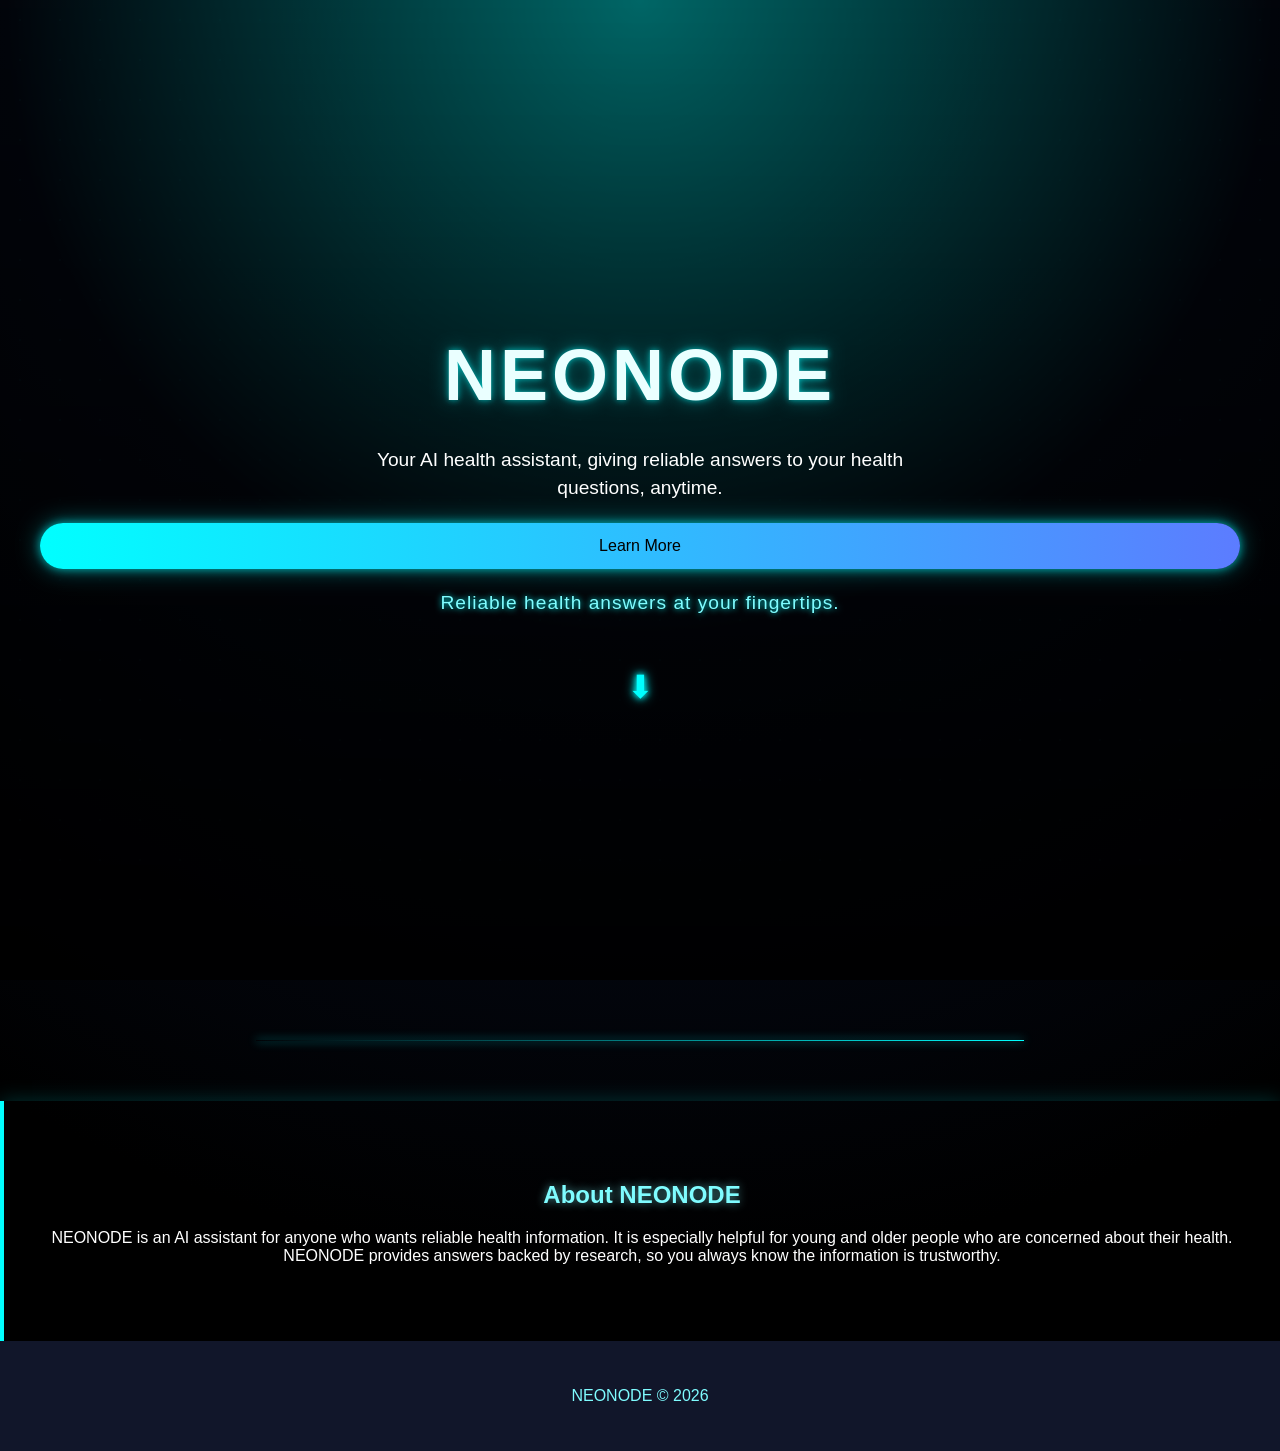
==== index.html @ 9d9a85e0 "first commit" ====
<!DOCTYPE html>
<html lang="en">
<head>
    <meta charset="UTF-8">
    <meta name="viewport" content="width=device-width, initial-scale=1.0">
    <title>NEONODE</title>
    <link rel="stylesheet" href="style.css">
</head>
<body>

    <section class="hero">
        <h1>NEONODE</h1>
        <p>Your AI health assistant, giving reliable answers to your health questions, anytime.</p>
        <button>Learn More</button>
        <p class="hero-subtext">Reliable health answers at your fingertips.</p>

        <div class="scroll-indicator">⬇</div>

       
        
    </section>

    <div class="divider"></div>

    <section class="content">
        <h2>About NEONODE</h2>
        <p>
            NEONODE is an AI assistant for anyone who wants reliable health information. 
            It is especially helpful for young and older people who are concerned about their health. 
            NEONODE provides answers backed by research, so you always know the information is trustworthy.
        </p>
    </section>

    <footer>
        <p>NEONODE © 2026</p>
    </footer>

</body>
</html>
---- style.css ----
body {
    background: radial-gradient(circle at top, #0ff, #050b1a 40%, #000 80%);
    color: white;
    font-family: Arial, sans-serif;
    text-align: center;
    margin: 0;
    position: relative;
    overflow-x: hidden;
}

.hero {
    min-height: 100vh;
    display: flex;
    flex-direction: column;
    justify-content: center;
    gap: 20px;
    padding: 40px;
    background: linear-gradient(to bottom, rgba(0,0,0,0.6), rgba(0,0,0,0.85));
    position: relative;
}

.hero h1 {
    font-size: 4.5rem;
    letter-spacing: 4px;
    color: #eaffff;
    text-shadow: 0 0 6px rgba(0, 255, 255, 0.6), 0 0 18px rgba(0, 255, 255, 0.35);
    margin-bottom: 10px;
}

.hero p {
    font-size: 1.2rem;
    max-width: 600px;
    margin: 0 auto;
    line-height: 1.5;
    z-index: 2;
}

.hero-subtext {
    color: #7ffcff;
    text-shadow: 0 0 6px #00ffff;
    margin-top: 10px;
    font-size: 1rem;
    letter-spacing: 1px;
}

button {
    padding: 14px 36px;
    border: none;
    border-radius: 30px;
    font-size: 16px;
    cursor: pointer;
    background: linear-gradient(90deg, #00ffff, #5c7cff);
    color: #000;
    box-shadow: 0 0 10px rgba(0, 255, 255, 0.6), 0 0 25px rgba(0, 255, 255, 0.4);
    animation: pulse 2s infinite alternate;
    transition: transform 0.3s ease, box-shadow 0.3s ease;
    z-index: 2;
}

button:hover {
    transform: scale(1.05);
    box-shadow: 0 0 20px rgba(0, 255, 255, 0.9), 0 0 40px rgba(92, 124, 255, 0.7);
}

@keyframes pulse {
    0% { box-shadow: 0 0 10px rgba(0,255,255,0.6), 0 0 25px rgba(0,255,255,0.4); }
    100% { box-shadow: 0 0 20px rgba(0,255,255,0.9), 0 0 40px rgba(92,124,255,0.7); }
}

.scroll-indicator {
    font-size: 2rem;
    color: #00ffff;
    text-shadow: 0 0 6px #00ffff, 0 0 12px #00ffff;
    margin-top: 30px;
    animation: bounce 2s infinite;
    z-index: 2;
}

@keyframes bounce {
    0%, 100% { transform: translateY(0); }
    50% { transform: translateY(15px); }
}

.divider {
    width: 60%;
    height: 1px;
    margin: 60px auto;
    background: linear-gradient(90deg, transparent, cyan, transparent);
    box-shadow: 0 0 10px cyan;
    background-size: 200% 100%;
    animation: slide 3s linear infinite;
}

@keyframes slide {
    0% { background-position: 200% 0; }
    100% { background-position: -200% 0; }
}

.content {
    padding: 60px 20px;
    border-left: 4px solid #00ffff;
    box-shadow: 0 0 20px rgba(0, 255, 255, 0.2);
}

.content h2 {
    color: #7ffcff;
    text-shadow: 0 0 10px rgba(127, 252, 255, 0.6);
}

footer {
    padding: 30px 20px;
    background-color: #11162a;
    color: #7ffcff;
}

body::before {
    content: "";
    position: fixed;
    top: 0; left: 0;
    width: 100%; height: 100%;
    background: radial-gradient(#00ffff 1px, transparent 1px);
    background-size: 40px 40px;
    opacity: 0.05;
    pointer-events: none;
    z-index: 0;
}

@media screen and (max-width: 768px) {
    .hero h1 { font-size: 3rem; margin-bottom: 8px; }
    .hero p { font-size: 1rem; }
    .hero-subtext { font-size: 0.9rem; }
}
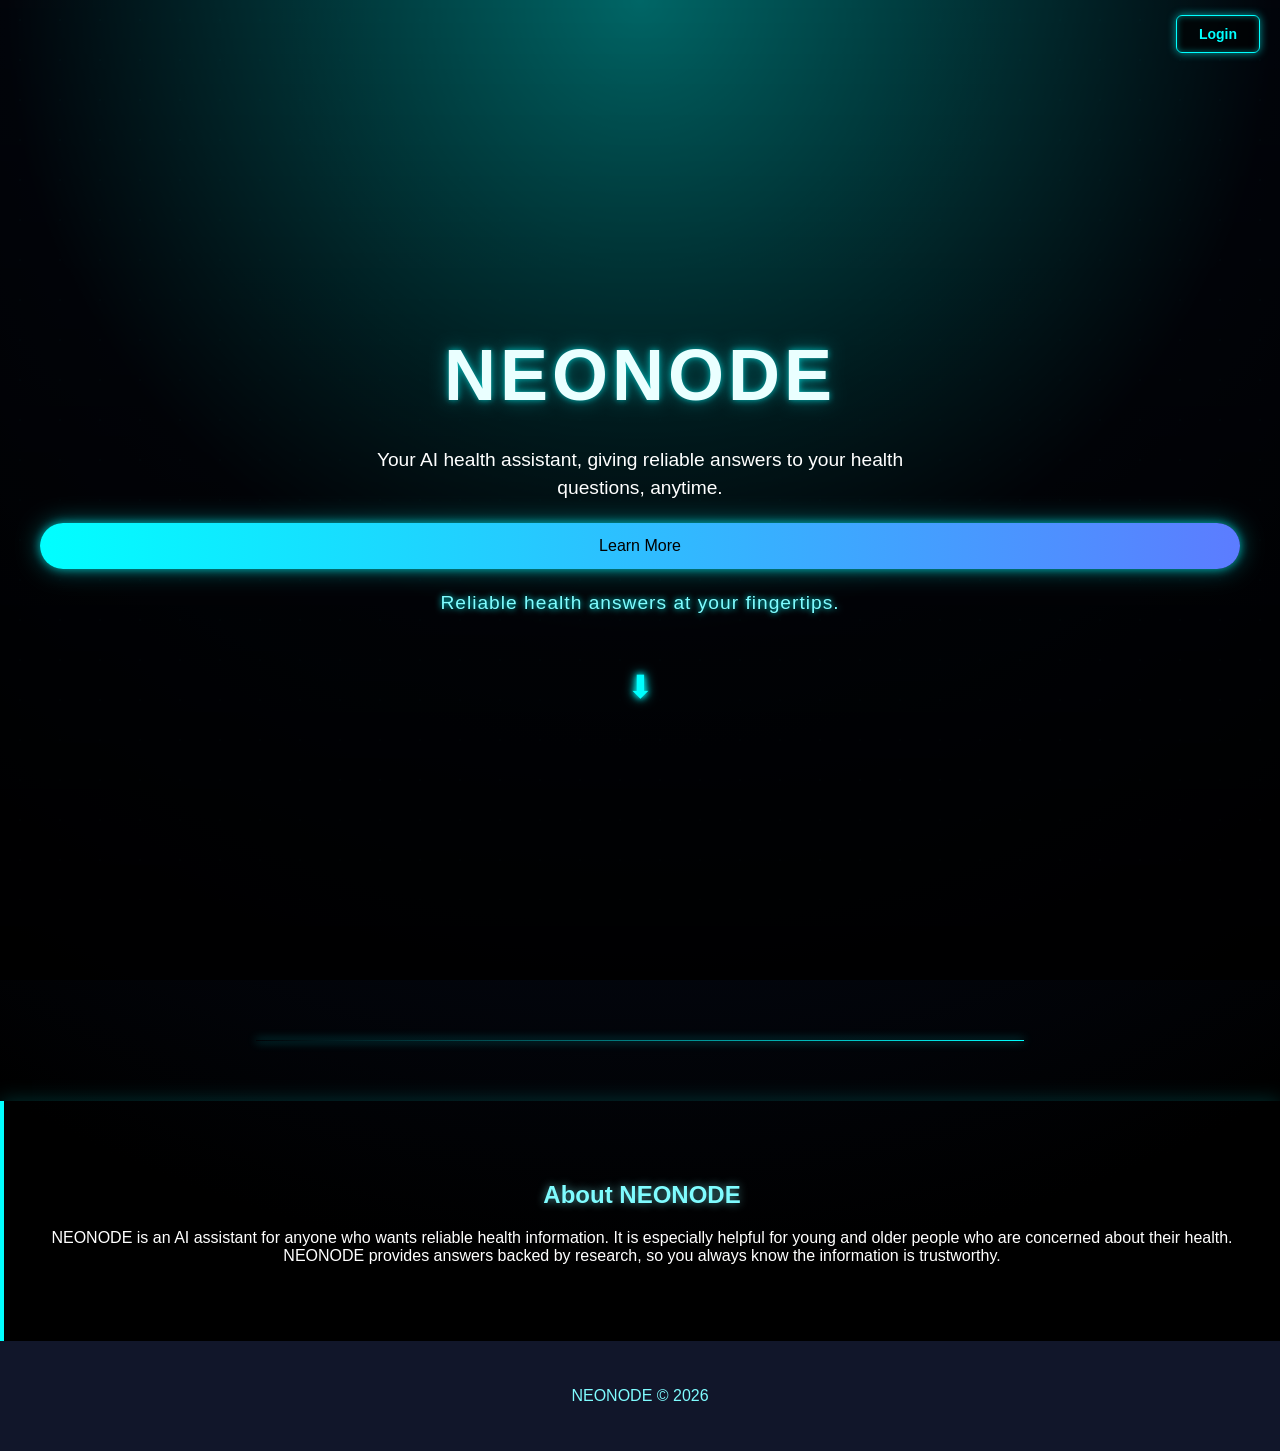
==== commit ffe8b6cb: "log sign" ====
--- a/index.html
+++ b/index.html
@@ -1,39 +1,41 @@
-<!DOCTYPE html>
+<!doctype html>
 <html lang="en">
-<head>
-    <meta charset="UTF-8">
-    <meta name="viewport" content="width=device-width, initial-scale=1.0">
+  <head>
+    <meta charset="UTF-8" />
+    <meta name="viewport" content="width=device-width, initial-scale=1.0" />
     <title>NEONODE</title>
-    <link rel="stylesheet" href="style.css">
-</head>
-<body>
+    <link rel="stylesheet" href="style.css" />
+  </head>
+  <body>
+    <section class="hero">
+      <a href="login.html" class="login-box">Login</a>
 
-    <section class="hero">
-        <h1>NEONODE</h1>
-        <p>Your AI health assistant, giving reliable answers to your health questions, anytime.</p>
-        <button>Learn More</button>
-        <p class="hero-subtext">Reliable health answers at your fingertips.</p>
+      <h1>NEONODE</h1>
+      <p>
+        Your AI health assistant, giving reliable answers to your health
+        questions, anytime.
+      </p>
 
-        <div class="scroll-indicator">⬇</div>
+      <button>Learn More</button>
+      <p class="hero-subtext">Reliable health answers at your fingertips.</p>
 
-       
-        
+      <div class="scroll-indicator">⬇</div>
     </section>
 
     <div class="divider"></div>
 
     <section class="content">
-        <h2>About NEONODE</h2>
-        <p>
-            NEONODE is an AI assistant for anyone who wants reliable health information. 
-            It is especially helpful for young and older people who are concerned about their health. 
-            NEONODE provides answers backed by research, so you always know the information is trustworthy.
-        </p>
+      <h2>About NEONODE</h2>
+      <p>
+        NEONODE is an AI assistant for anyone who wants reliable health
+        information. It is especially helpful for young and older people who are
+        concerned about their health. NEONODE provides answers backed by
+        research, so you always know the information is trustworthy.
+      </p>
     </section>
 
     <footer>
-        <p>NEONODE © 2026</p>
+      <p>NEONODE © 2026</p>
     </footer>
-
-</body>
+  </body>
 </html>
--- a/style.css
+++ b/style.css
@@ -1,132 +1,213 @@
 body {
-    background: radial-gradient(circle at top, #0ff, #050b1a 40%, #000 80%);
-    color: white;
-    font-family: Arial, sans-serif;
-    text-align: center;
-    margin: 0;
-    position: relative;
-    overflow-x: hidden;
+  background: radial-gradient(circle at top, #0ff, #050b1a 40%, #000 80%);
+  color: white;
+  font-family: Arial, sans-serif;
+  text-align: center;
+  margin: 0;
+  position: relative;
+  overflow-x: hidden;
 }
 
 .hero {
-    min-height: 100vh;
-    display: flex;
-    flex-direction: column;
-    justify-content: center;
-    gap: 20px;
-    padding: 40px;
-    background: linear-gradient(to bottom, rgba(0,0,0,0.6), rgba(0,0,0,0.85));
-    position: relative;
+  min-height: 100vh;
+  display: flex;
+  flex-direction: column;
+  justify-content: center;
+  gap: 20px;
+  padding: 40px;
+  background: linear-gradient(
+    to bottom,
+    rgba(0, 0, 0, 0.6),
+    rgba(0, 0, 0, 0.85)
+  );
+  position: relative;
 }
 
 .hero h1 {
-    font-size: 4.5rem;
-    letter-spacing: 4px;
-    color: #eaffff;
-    text-shadow: 0 0 6px rgba(0, 255, 255, 0.6), 0 0 18px rgba(0, 255, 255, 0.35);
-    margin-bottom: 10px;
+  font-size: 4.5rem;
+  letter-spacing: 4px;
+  color: #eaffff;
+  text-shadow:
+    0 0 6px rgba(0, 255, 255, 0.6),
+    0 0 18px rgba(0, 255, 255, 0.35);
+  margin-bottom: 10px;
 }
 
 .hero p {
-    font-size: 1.2rem;
-    max-width: 600px;
-    margin: 0 auto;
-    line-height: 1.5;
-    z-index: 2;
+  font-size: 1.2rem;
+  max-width: 600px;
+  margin: 0 auto;
+  line-height: 1.5;
+  z-index: 2;
 }
 
 .hero-subtext {
-    color: #7ffcff;
-    text-shadow: 0 0 6px #00ffff;
-    margin-top: 10px;
+  color: #7ffcff;
+  text-shadow: 0 0 6px #00ffff;
+  margin-top: 10px;
+  font-size: 1rem;
+  letter-spacing: 1px;
+}
+
+button {
+  padding: 14px 36px;
+  border: none;
+  border-radius: 30px;
+  font-size: 16px;
+  cursor: pointer;
+  background: linear-gradient(90deg, #00ffff, #5c7cff);
+  color: #000;
+  box-shadow:
+    0 0 10px rgba(0, 255, 255, 0.6),
+    0 0 25px rgba(0, 255, 255, 0.4);
+  animation: pulse 2s infinite alternate;
+  transition:
+    transform 0.3s ease,
+    box-shadow 0.3s ease;
+  z-index: 2;
+}
+
+button:hover {
+  transform: scale(1.05);
+  box-shadow:
+    0 0 20px rgba(0, 255, 255, 0.9),
+    0 0 40px rgba(92, 124, 255, 0.7);
+}
+
+@keyframes pulse {
+  0% {
+    box-shadow:
+      0 0 10px rgba(0, 255, 255, 0.6),
+      0 0 25px rgba(0, 255, 255, 0.4);
+  }
+  100% {
+    box-shadow:
+      0 0 20px rgba(0, 255, 255, 0.9),
+      0 0 40px rgba(92, 124, 255, 0.7);
+  }
+}
+
+.scroll-indicator {
+  font-size: 2rem;
+  color: #00ffff;
+  text-shadow:
+    0 0 6px #00ffff,
+    0 0 12px #00ffff;
+  margin-top: 30px;
+  animation: bounce 2s infinite;
+  z-index: 2;
+}
+
+@keyframes bounce {
+  0%,
+  100% {
+    transform: translateY(0);
+  }
+  50% {
+    transform: translateY(15px);
+  }
+}
+
+.divider {
+  width: 60%;
+  height: 1px;
+  margin: 60px auto;
+  background: linear-gradient(90deg, transparent, cyan, transparent);
+  box-shadow: 0 0 10px cyan;
+  background-size: 200% 100%;
+  animation: slide 3s linear infinite;
+}
+
+@keyframes slide {
+  0% {
+    background-position: 200% 0;
+  }
+  100% {
+    background-position: -200% 0;
+  }
+}
+
+.content {
+  padding: 60px 20px;
+  border-left: 4px solid #00ffff;
+  box-shadow: 0 0 20px rgba(0, 255, 255, 0.2);
+}
+
+.content h2 {
+  color: #7ffcff;
+  text-shadow: 0 0 10px rgba(127, 252, 255, 0.6);
+}
+
+footer {
+  padding: 30px 20px;
+  background-color: #11162a;
+  color: #7ffcff;
+}
+
+body::before {
+  content: "";
+  position: fixed;
+  top: 0;
+  left: 0;
+  width: 100%;
+  height: 100%;
+  background: radial-gradient(#00ffff 1px, transparent 1px);
+  background-size: 40px 40px;
+  opacity: 0.05;
+  pointer-events: none;
+  z-index: 0;
+}
+
+@media screen and (max-width: 768px) {
+  .hero h1 {
+    font-size: 3rem;
+    margin-bottom: 8px;
+  }
+  .hero p {
     font-size: 1rem;
-    letter-spacing: 1px;
-}
-
-button {
-    padding: 14px 36px;
-    border: none;
-    border-radius: 30px;
-    font-size: 16px;
-    cursor: pointer;
-    background: linear-gradient(90deg, #00ffff, #5c7cff);
-    color: #000;
-    box-shadow: 0 0 10px rgba(0, 255, 255, 0.6), 0 0 25px rgba(0, 255, 255, 0.4);
-    animation: pulse 2s infinite alternate;
-    transition: transform 0.3s ease, box-shadow 0.3s ease;
-    z-index: 2;
-}
-
-button:hover {
-    transform: scale(1.05);
-    box-shadow: 0 0 20px rgba(0, 255, 255, 0.9), 0 0 40px rgba(92, 124, 255, 0.7);
-}
-
-@keyframes pulse {
-    0% { box-shadow: 0 0 10px rgba(0,255,255,0.6), 0 0 25px rgba(0,255,255,0.4); }
-    100% { box-shadow: 0 0 20px rgba(0,255,255,0.9), 0 0 40px rgba(92,124,255,0.7); }
-}
-
-.scroll-indicator {
-    font-size: 2rem;
-    color: #00ffff;
-    text-shadow: 0 0 6px #00ffff, 0 0 12px #00ffff;
-    margin-top: 30px;
-    animation: bounce 2s infinite;
-    z-index: 2;
-}
-
-@keyframes bounce {
-    0%, 100% { transform: translateY(0); }
-    50% { transform: translateY(15px); }
-}
-
-.divider {
-    width: 60%;
-    height: 1px;
-    margin: 60px auto;
-    background: linear-gradient(90deg, transparent, cyan, transparent);
-    box-shadow: 0 0 10px cyan;
-    background-size: 200% 100%;
-    animation: slide 3s linear infinite;
-}
-
-@keyframes slide {
-    0% { background-position: 200% 0; }
-    100% { background-position: -200% 0; }
-}
-
-.content {
-    padding: 60px 20px;
-    border-left: 4px solid #00ffff;
-    box-shadow: 0 0 20px rgba(0, 255, 255, 0.2);
-}
-
-.content h2 {
-    color: #7ffcff;
-    text-shadow: 0 0 10px rgba(127, 252, 255, 0.6);
-}
-
-footer {
-    padding: 30px 20px;
-    background-color: #11162a;
-    color: #7ffcff;
-}
-
-body::before {
-    content: "";
-    position: fixed;
-    top: 0; left: 0;
-    width: 100%; height: 100%;
-    background: radial-gradient(#00ffff 1px, transparent 1px);
-    background-size: 40px 40px;
-    opacity: 0.05;
-    pointer-events: none;
-    z-index: 0;
-}
-
-@media screen and (max-width: 768px) {
-    .hero h1 { font-size: 3rem; margin-bottom: 8px; }
-    .hero p { font-size: 1rem; }
-    .hero-subtext { font-size: 0.9rem; }
-}
+  }
+  .hero-subtext {
+    font-size: 0.9rem;
+  }
+}
+
+.login-box {
+  position: fixed; /* stays on top always */
+  top: 15px; /* VERY top */
+  right: 20px; /* VERY right */
+  padding: 10px 22px;
+  text-decoration: none;
+  font-size: 14px;
+  font-weight: bold;
+  color: #00ffff;
+
+  background: rgba(0, 0, 0, 0.6); /* glass box */
+  border: 1px solid #00ffff; /* neon edge */
+  border-radius: 6px; /* BOX, not pill */
+
+  box-shadow:
+    0 0 8px rgba(0, 255, 255, 0.6),
+    inset 0 0 6px rgba(0, 255, 255, 0.4);
+
+  z-index: 9999; /* above neonode, hero, everything */
+  transition: all 0.3s ease;
+}
+
+.login-box:hover {
+  background: rgba(0, 255, 255, 0.15);
+  box-shadow:
+    0 0 16px rgba(0, 255, 255, 0.9),
+    inset 0 0 10px rgba(0, 255, 255, 0.6);
+  transform: translateY(-1px);
+}
+
+input {
+  padding: 12px;
+  width: 260px;
+  border-radius: 6px;
+  border: 1px solid #00ffff;
+  background: rgba(0, 0, 0, 0.6);
+  color: white;
+  outline: none;
+  text-align: center;
+}
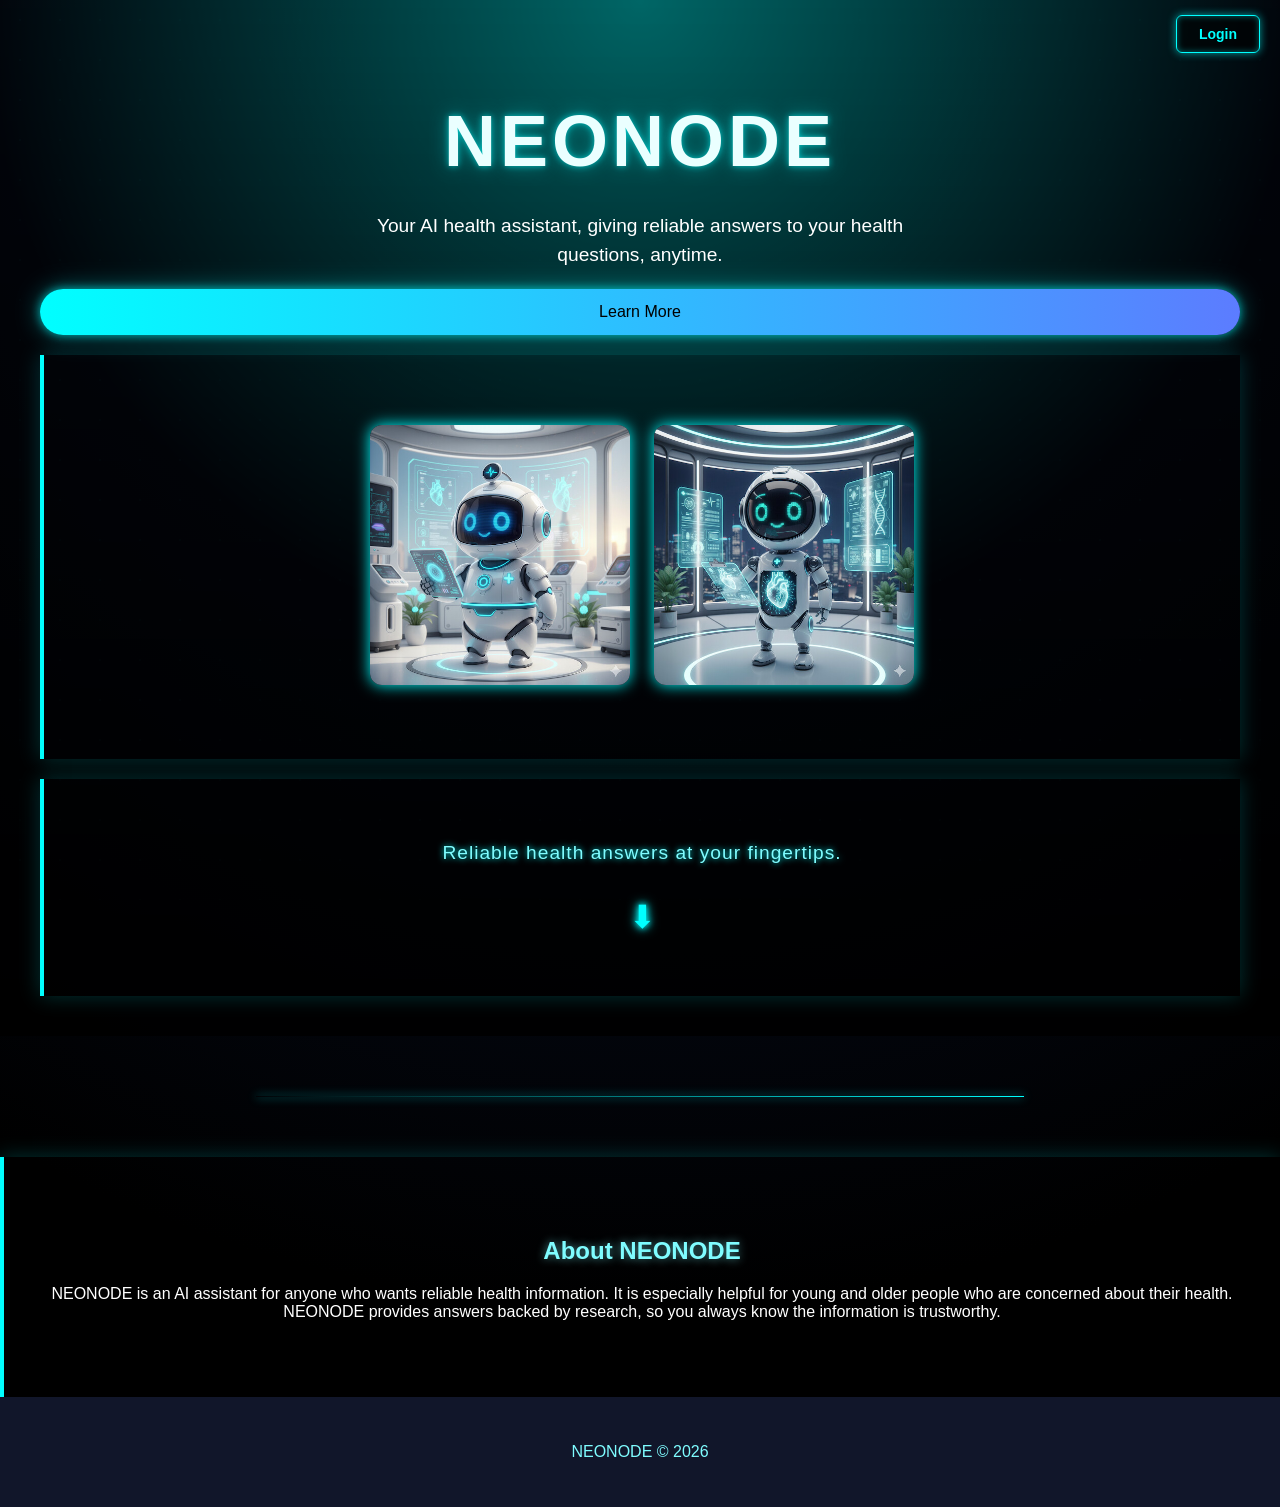
==== commit bb3e3150: "Add landing page images" ====
--- a/index.html
+++ b/index.html
@@ -17,6 +17,20 @@
       </p>
 
       <button>Learn More</button>
+      <div class="content">
+  <img
+    src="assets/ai-health-1.jpg"
+    alt="AI health illustration"
+    style="width: 260px; margin: 10px; border-radius: 12px; box-shadow: 0 0 15px cyan;"
+  />
+
+  <img
+    src="assets/ai-health-2.jpg"
+    alt="Health technology visualization"
+    style="width: 260px; margin: 10px; border-radius: 12px; box-shadow: 0 0 15px cyan;"
+  />
+</div>
+      <div class="content">
       <p class="hero-subtext">Reliable health answers at your fingertips.</p>
 
       <div class="scroll-indicator">⬇</div>
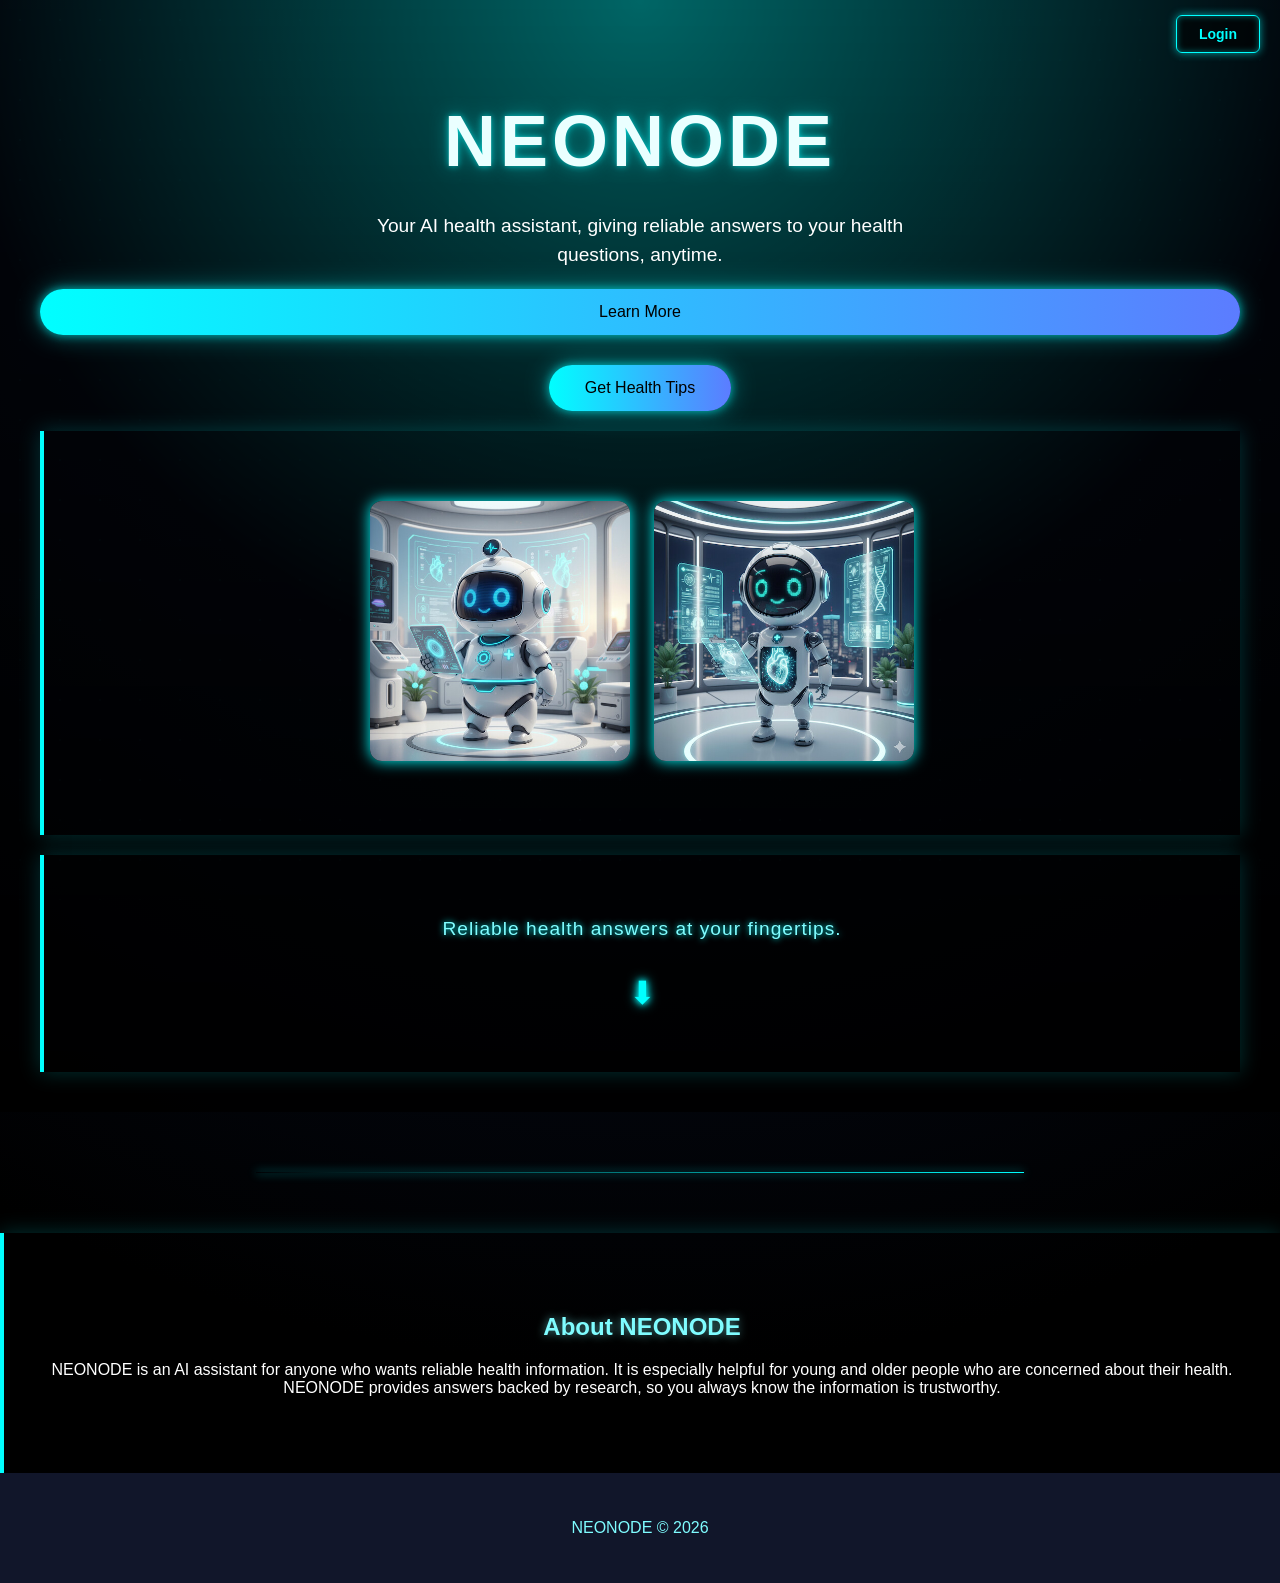
==== commit 18899884: "feat: add health tips page with Advice Slip API integration" ====
--- a/index.html
+++ b/index.html
@@ -16,24 +16,40 @@
         questions, anytime.
       </p>
 
-      <button>Learn More</button>
+      <button onclick="window.location.href = 'health-tips.html'">
+        Learn More
+      </button>
+      <a href="health-tips.html"
+        ><button style="margin-top: 10px">Get Health Tips</button></a
+      >
+
       <div class="content">
-  <img
-    src="assets/ai-health-1.jpg"
-    alt="AI health illustration"
-    style="width: 260px; margin: 10px; border-radius: 12px; box-shadow: 0 0 15px cyan;"
-  />
+        <img
+          src="assets/ai-health-1.jpg"
+          alt="AI health illustration"
+          style="
+            width: 260px;
+            margin: 10px;
+            border-radius: 12px;
+            box-shadow: 0 0 15px cyan;
+          "
+        />
+        <img
+          src="assets/ai-health-2.jpg"
+          alt="Health technology visualization"
+          style="
+            width: 260px;
+            margin: 10px;
+            border-radius: 12px;
+            box-shadow: 0 0 15px cyan;
+          "
+        />
+      </div>
 
-  <img
-    src="assets/ai-health-2.jpg"
-    alt="Health technology visualization"
-    style="width: 260px; margin: 10px; border-radius: 12px; box-shadow: 0 0 15px cyan;"
-  />
-</div>
       <div class="content">
-      <p class="hero-subtext">Reliable health answers at your fingertips.</p>
-
-      <div class="scroll-indicator">⬇</div>
+        <p class="hero-subtext">Reliable health answers at your fingertips.</p>
+        <div class="scroll-indicator">⬇</div>
+      </div>
     </section>
 
     <div class="divider"></div>
--- a/style.css
+++ b/style.css
@@ -172,24 +172,21 @@
 }
 
 .login-box {
-  position: fixed; /* stays on top always */
-  top: 15px; /* VERY top */
-  right: 20px; /* VERY right */
+  position: fixed;
+  top: 15px;
+  right: 20px;
   padding: 10px 22px;
   text-decoration: none;
   font-size: 14px;
   font-weight: bold;
   color: #00ffff;
-
-  background: rgba(0, 0, 0, 0.6); /* glass box */
-  border: 1px solid #00ffff; /* neon edge */
-  border-radius: 6px; /* BOX, not pill */
-
+  background: rgba(0, 0, 0, 0.6);
+  border: 1px solid #00ffff;
+  border-radius: 6px;
   box-shadow:
     0 0 8px rgba(0, 255, 255, 0.6),
     inset 0 0 6px rgba(0, 255, 255, 0.4);
-
-  z-index: 9999; /* above neonode, hero, everything */
+  z-index: 9999;
   transition: all 0.3s ease;
 }
 
@@ -211,3 +208,102 @@
   outline: none;
   text-align: center;
 }
+
+/* ========== VALIDATION STYLES ========== */
+input.input-error {
+  border-color: #ff4d4d;
+  box-shadow:
+    0 0 8px rgba(255, 77, 77, 0.6),
+    inset 0 0 6px rgba(255, 77, 77, 0.3);
+}
+
+input.input-success {
+  border-color: #00ffff;
+  box-shadow:
+    0 0 8px rgba(0, 255, 255, 0.6),
+    inset 0 0 6px rgba(0, 255, 255, 0.3);
+}
+
+.error-msg {
+  display: block;
+  color: #ff4d4d;
+  font-size: 12px;
+  letter-spacing: 0.5px;
+  text-shadow: 0 0 6px rgba(255, 77, 77, 0.6);
+  margin-top: 6px;
+  margin-bottom: 16px;
+  text-align: center;
+}
+
+.success-msg {
+  display: block;
+  color: #00ffff;
+  font-size: 13px;
+  letter-spacing: 0.5px;
+  text-shadow: 0 0 8px rgba(0, 255, 255, 0.8);
+  margin-bottom: 12px;
+  text-align: center;
+}
+
+.input-group {
+  display: flex;
+  flex-direction: column;
+  align-items: center;
+  margin-bottom: 16px;
+}
+
+.input-group input {
+  width: 260px;
+}
+
+/* ========== ADMIN STYLES ========== */
+.admin-nav {
+  display: flex;
+  justify-content: center;
+  gap: 16px;
+  flex-wrap: wrap;
+  margin-top: 20px;
+}
+
+.admin-nav a button {
+  padding: 10px 24px;
+  font-size: 14px;
+}
+
+.admin-table {
+  width: 90%;
+  max-width: 700px;
+  margin: 20px auto;
+  border-collapse: collapse;
+  color: white;
+}
+
+.admin-table th,
+.admin-table td {
+  border: 1px solid #00ffff;
+  padding: 12px 16px;
+  text-align: center;
+}
+
+.admin-table th {
+  background: rgba(0, 255, 255, 0.1);
+  color: #00ffff;
+  text-shadow: 0 0 6px #00ffff;
+}
+
+.admin-table tr:hover {
+  background: rgba(0, 255, 255, 0.05);
+}
+
+.delete-btn {
+  padding: 6px 16px;
+  font-size: 13px;
+  background: linear-gradient(90deg, #ff4d4d, #ff0000);
+  box-shadow: 0 0 8px rgba(255, 77, 77, 0.6);
+  animation: none;
+}
+
+.delete-btn:hover {
+  box-shadow: 0 0 16px rgba(255, 77, 77, 0.9);
+  transform: scale(1.05);
+}
